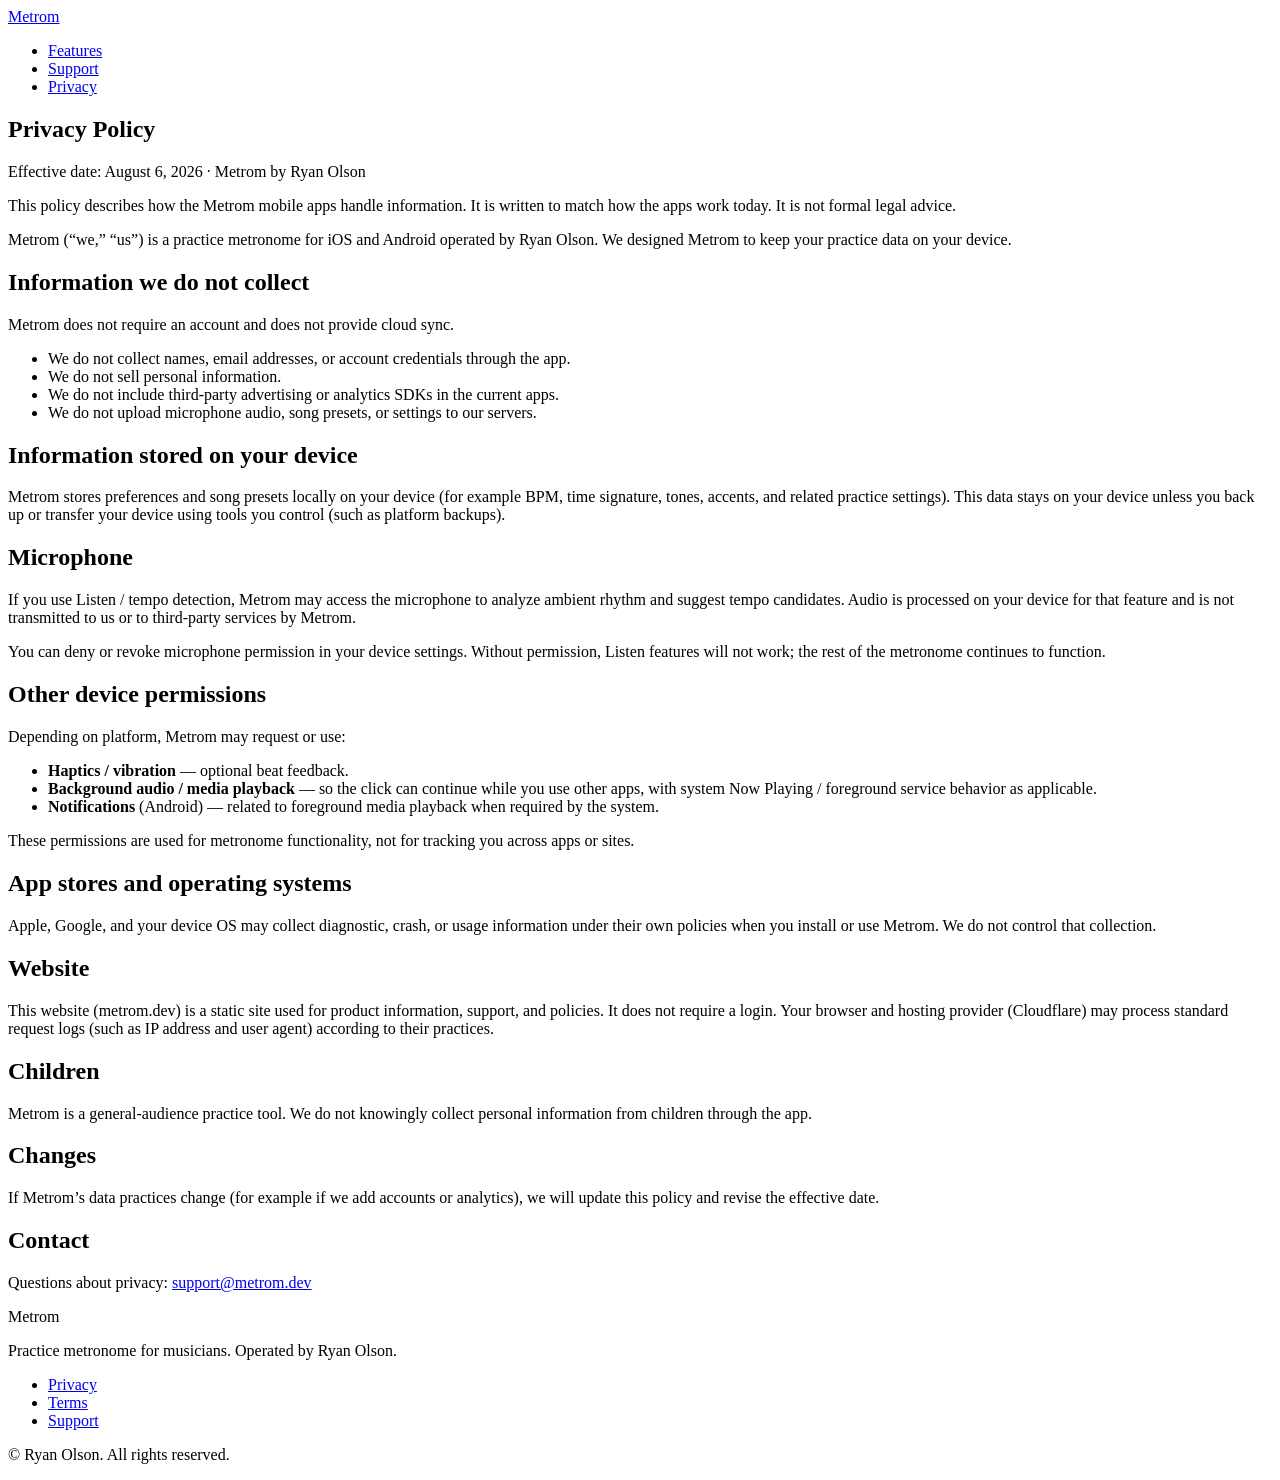
==== website/privacy/index.html @ 8630135a "Refactor audio session management and enhance error handling - Improved audio session management in " ====
<!DOCTYPE html>
<html lang="en">
  <head>
    <meta charset="utf-8" />
    <meta name="viewport" content="width=device-width, initial-scale=1" />
    <title>Privacy Policy — Metrom</title>
    <meta
      name="description"
      content="Privacy Policy for the Metrom metronome app on iOS and Android."
    />
    <link rel="canonical" href="https://metrom.dev/privacy/" />
    <link rel="preconnect" href="https://fonts.googleapis.com" />
    <link rel="preconnect" href="https://fonts.gstatic.com" crossorigin />
    <link
      href="https://fonts.googleapis.com/css2?family=Figtree:wght@400;600;700&family=Syne:wght@700;800&display=swap"
      rel="stylesheet"
    />
    <link rel="stylesheet" href="/assets/styles.css" />
  </head>
  <body>
    <header class="site-header">
      <a class="wordmark" href="/">Metrom</a>
      <nav aria-label="Primary">
        <ul class="nav-links">
          <li><a href="/#features">Features</a></li>
          <li><a href="/support/">Support</a></li>
          <li><a href="/privacy/">Privacy</a></li>
        </ul>
      </nav>
    </header>

    <main class="page">
      <article class="page-inner prose">
        <h1 class="page-title">Privacy Policy</h1>
        <p class="page-meta">
          Effective date: <span data-effective>August 6, 2026</span> · Metrom by
          <span data-operator>Ryan Olson</span>
        </p>

        <p class="notice">
          This policy describes how the Metrom mobile apps handle information.
          It is written to match how the apps work today. It is not formal legal
          advice.
        </p>

        <p>
          Metrom (“we,” “us”) is a practice metronome for iOS and Android
          operated by <span data-operator>Ryan Olson</span>. We designed Metrom
          to keep your practice data on your device.
        </p>

        <h2>Information we do not collect</h2>
        <p>Metrom does not require an account and does not provide cloud sync.</p>
        <ul>
          <li>We do not collect names, email addresses, or account credentials through the app.</li>
          <li>We do not sell personal information.</li>
          <li>We do not include third-party advertising or analytics SDKs in the current apps.</li>
          <li>We do not upload microphone audio, song presets, or settings to our servers.</li>
        </ul>

        <h2>Information stored on your device</h2>
        <p>
          Metrom stores preferences and song presets locally on your device
          (for example BPM, time signature, tones, accents, and related practice
          settings). This data stays on your device unless you back up or transfer
          your device using tools you control (such as platform backups).
        </p>

        <h2>Microphone</h2>
        <p>
          If you use Listen / tempo detection, Metrom may access the microphone
          to analyze ambient rhythm and suggest tempo candidates. Audio is
          processed on your device for that feature and is not transmitted to us
          or to third-party services by Metrom.
        </p>
        <p>
          You can deny or revoke microphone permission in your device settings.
          Without permission, Listen features will not work; the rest of the
          metronome continues to function.
        </p>

        <h2>Other device permissions</h2>
        <p>Depending on platform, Metrom may request or use:</p>
        <ul>
          <li><strong>Haptics / vibration</strong> — optional beat feedback.</li>
          <li><strong>Background audio / media playback</strong> — so the click can continue while you use other apps, with system Now Playing / foreground service behavior as applicable.</li>
          <li><strong>Notifications</strong> (Android) — related to foreground media playback when required by the system.</li>
        </ul>
        <p>
          These permissions are used for metronome functionality, not for
          tracking you across apps or sites.
        </p>

        <h2>App stores and operating systems</h2>
        <p>
          Apple, Google, and your device OS may collect diagnostic, crash, or
          usage information under their own policies when you install or use
          Metrom. We do not control that collection.
        </p>

        <h2>Website</h2>
        <p>
          This website (<span data-domain>metrom.dev</span>) is a static site
          used for product information, support, and policies. It does not
          require a login. Your browser and hosting provider (Cloudflare) may
          process standard request logs (such as IP address and user agent)
          according to their practices.
        </p>

        <h2>Children</h2>
        <p>
          Metrom is a general-audience practice tool. We do not knowingly collect
          personal information from children through the app.
        </p>

        <h2>Changes</h2>
        <p>
          If Metrom’s data practices change (for example if we add accounts or
          analytics), we will update this policy and revise the effective date.
        </p>

        <h2>Contact</h2>
        <p>
          Questions about privacy:
          <a data-email="fill" href="mailto:support@metrom.dev">support@metrom.dev</a>
        </p>
      </article>
    </main>

    <footer class="site-footer">
      <div class="footer-inner">
        <div>
          <p class="footer-brand">Metrom</p>
          <p class="footer-note">
            Practice metronome for musicians. Operated by
            <span data-operator>Ryan Olson</span>.
          </p>
        </div>
        <ul class="footer-nav">
          <li><a href="/privacy/">Privacy</a></li>
          <li><a href="/terms/">Terms</a></li>
          <li><a href="/support/">Support</a></li>
        </ul>
        <p class="footer-copy">
          © <span data-year></span> <span data-operator>Ryan Olson</span>. All rights
          reserved.
        </p>
      </div>
    </footer>

    <script src="/assets/site-config.js"></script>
    <script src="/assets/site.js"></script>
  </body>
</html>
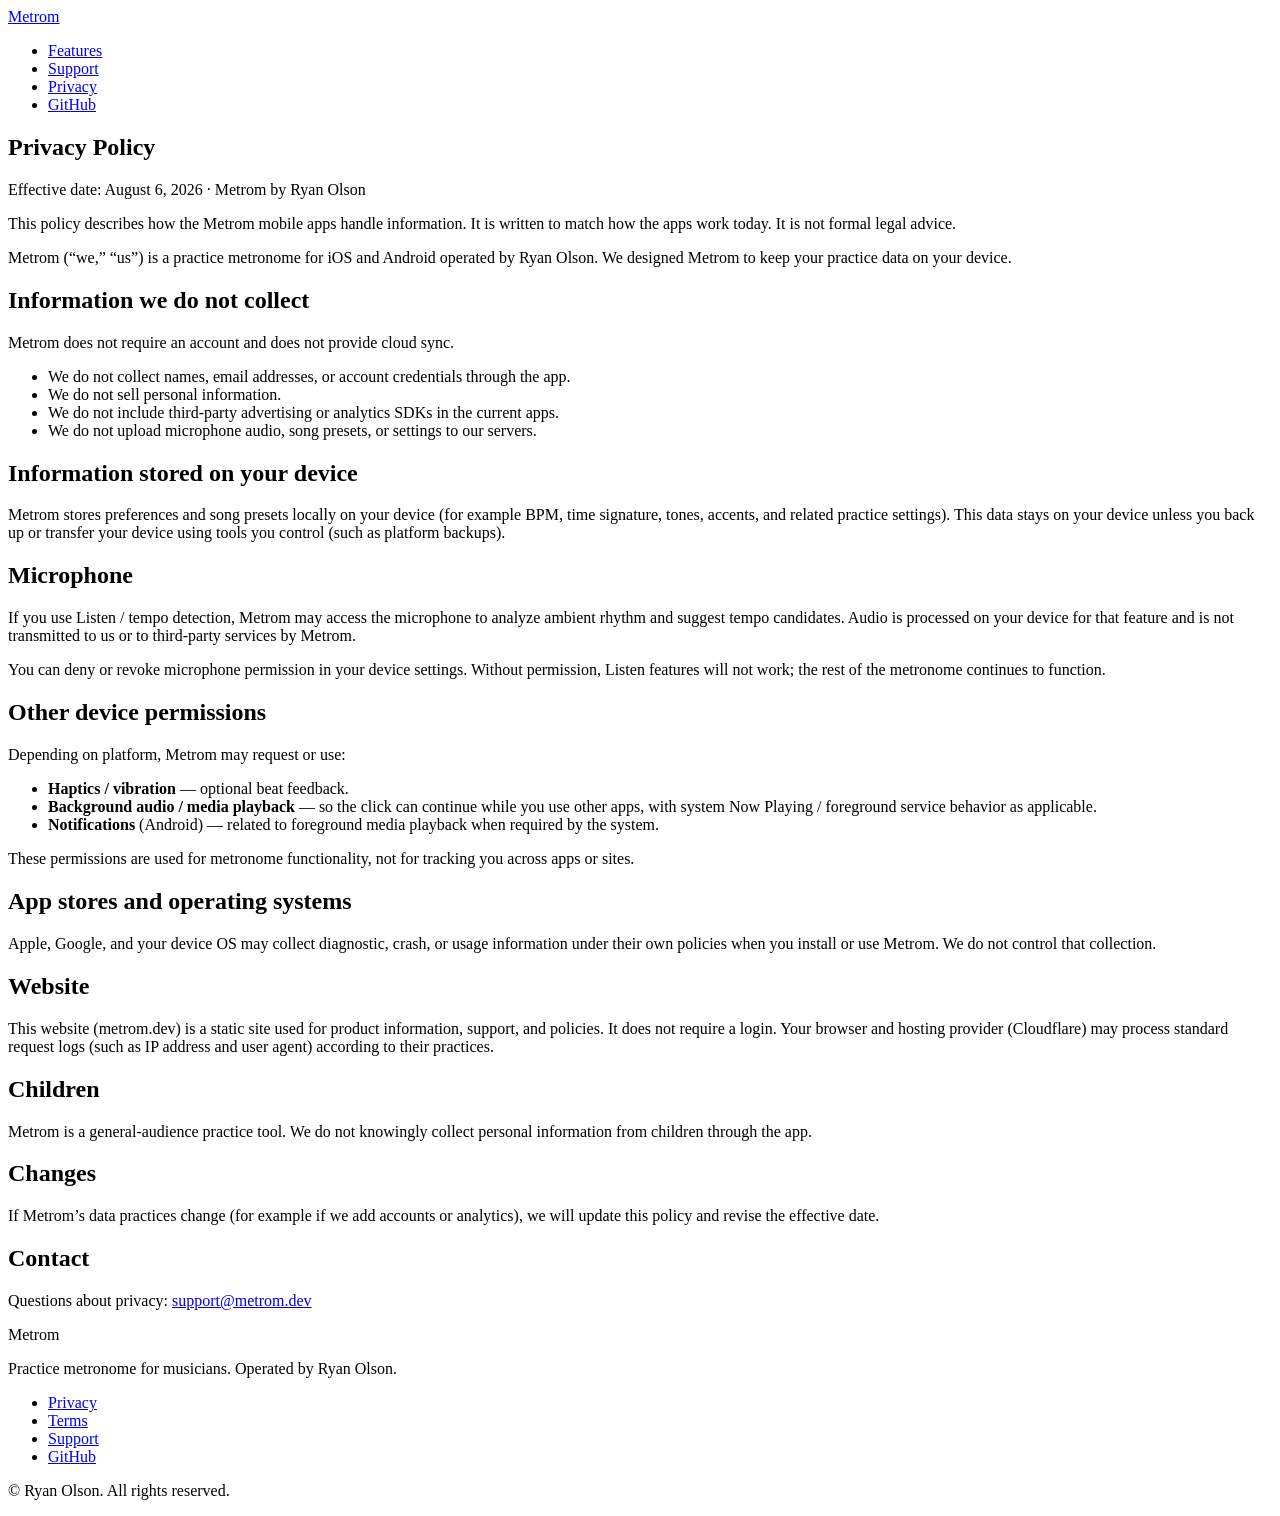
==== commit 40192f29: "Update website to include GitHub links and enhance configuration - Added GitHub links to the navigat" ====
--- a/website/privacy/index.html
+++ b/website/privacy/index.html
@@ -25,6 +25,7 @@
           <li><a href="/#features">Features</a></li>
           <li><a href="/support/">Support</a></li>
           <li><a href="/privacy/">Privacy</a></li>
+          <li><a data-repo href="https://github.com/ry4nolson/metrom">GitHub</a></li>
         </ul>
       </nav>
     </header>
@@ -140,6 +141,7 @@
           <li><a href="/privacy/">Privacy</a></li>
           <li><a href="/terms/">Terms</a></li>
           <li><a href="/support/">Support</a></li>
+          <li><a data-repo href="https://github.com/ry4nolson/metrom">GitHub</a></li>
         </ul>
         <p class="footer-copy">
           © <span data-year></span> <span data-operator>Ryan Olson</span>. All rights
